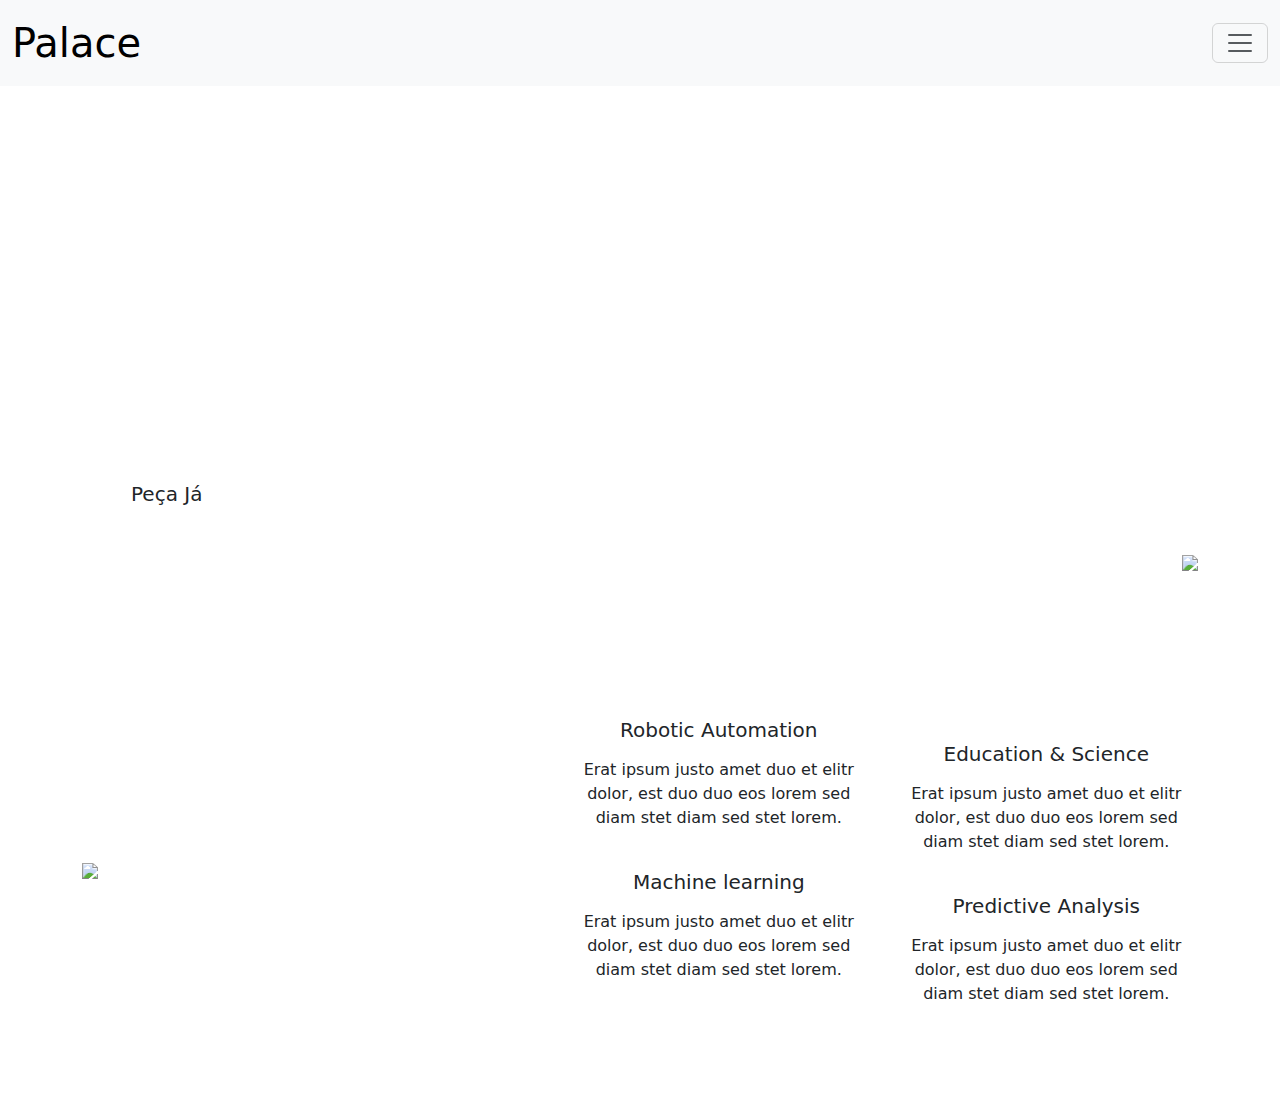
==== index.html @ ada1462c "Add files via upload" ====
<!DOCTYPE html>
<html lang="en">
<head>
    <!-- Title -->
    <title>Palace pães de Queijo </title>

    <!-- Icon Website -->
    <link rel="Icon" href="assets/img/logo.png"> 

    <!-- Meta Tags -->
    <meta charset="utf-8">
    <meta content="width=device-width, initial-scale=1.0" name="viewport">

    <!-- Customized Bootstrap Stylesheet -->
    <link href="https://cdn.jsdelivr.net/npm/bootstrap@5.3.2/dist/css/bootstrap.min.css" rel="stylesheet">

    <!-- Customized Css Stylesheet -->
    <link href="css/style.css" rel="stylesheet">

    <!-- Import Font Open Sans -->
    <link rel="preconnect" href="https://fonts.googleapis.com">
    <link rel="preconnect" href="https://fonts.gstatic.com" crossorigin>
    <link href="https://fonts.googleapis.com/css2?family=Open+Sans&display=swap" rel="stylesheet">
</head>
<body>

    <!-- Start NavBar -->
    <nav class="navbar bg-body-tertiary fixed-top secondary-bg-color font-calvino">
        <div class="container-fluid">
            <a class="navbar-brand fs-1 primary-txt-color" href="index.html">Palace</a>
            <button class="navbar-toggler primary-txt-color" type="button" data-bs-toggle="offcanvas"
                data-bs-target="#offcanvasNavbar" aria-controls="offcanvasNavbar" aria-label="Toggle navigation">
                <span class="navbar-toggler-icon  menu"></span>
            </button>
            <div class="offcanvas offcanvas-end primary-txt-color" tabindex="-1" id="offcanvasNavbar"
                aria-labelledby="offcanvasNavbarLabel">
                <div class="offcanvas-header secondary-bg-color">
                    <h5 class="fs-3" id="offcanvasNavbarLabel">Palace</h5>
                    <button type="button" class="btn-close close" data-bs-dismiss="offcanvas"
                        aria-label="Close"></button>
                </div>
                <div class="offcanvas-body ">
                    <ul class="navbar-nav justify-content-end flex-grow-1 pe-3">
                        <li class="nav-item">
                            <a class="nav-link active primary-txt-color" aria-current="page" href="#">Home</a>
                        </li>
                        <li class="nav-item">
                            <a class="nav-link active secondary-txt-color" aria-current="page" href="#">Quem Somos</a>
                        </li>
                    </ul>
                </div>
            </div>
        </div>
    </nav>
    <!-- End NavBar -->

    <!-- Start Container CTA-->
    <div class="container-fluid pt-5 hero-header mb-5 font-open-sans ">
        <div class="container pt-5">
            <div class="row g-5 pt-5">
                <div class="col-lg-6 align-self-center text-center text-lg-start mb-lg-5">
                    <p class="text-white mb-4 animated slideInRight fs-3 primary-txt-color bold">Experimente o Autêntico
                        Sabor dos Pães de
                        Queijo da
                        Palace!<br>

                        <br>Delicie-se com a Combinação Perfeita de Sabor e Textura.<br>

                        <br>Peça Agora e Deixe-se Surpreender!
                    </p>
                    <a href="https://api.whatsapp.com/send?phone=5511983068234"
                        class="btn button py-sm-3 px-sm-5 rounded-pill animated slideInRight fs-5 ">Peça Já</a>
                </div>
                <div class="col-lg-6 align-self-end text-center text-lg-end">
                    <img class="img-fluid" src="assets/img/logo2.png">
                </div>
            </div>
        </div>
    </div>
    <!-- End Container CTA-->

    <!-- Start Container Differential Palace-->
    <div class="container-fluid primary-bg-color mt-5 py-5 font-open-sans secondary-txt-color">
        <div class="container py-5">
            <div class="row g-5 align-items-center">
                <div class="col-lg-5 wow fadeIn" data-wow-delay="0.1s">
                    <img class="img-fluid" src="assets/img/exemplo.png">
                </div>
                <div class="col-lg-7">
                    <div class="row g-4">
                        <div class="col-md-6">
                            <div class="row g-4">
                                <div class="col-12 wow fadeIn" data-wow-delay="0.1s">
                                    <div
                                        class="service-item d-flex flex-column justify-content-center text-center rounded">
                                        <div class="service-icon btn-square">
                                            <i class="fa fa-robot fa-2x"></i>
                                        </div>
                                        <h5 class="mb-3 bold">Robotic Automation</h5>
                                        <p>Erat ipsum justo amet duo et elitr dolor, est duo duo eos lorem sed diam stet
                                            diam sed stet lorem.</p>
                                    </div>
                                </div>
                                <div class="col-12 wow fadeIn" data-wow-delay="0.5s">
                                    <div
                                        class="service-item d-flex flex-column justify-content-center text-center rounded">
                                        <div class="service-icon btn-square">
                                            <i class="fa fa-power-off fa-2x"></i>
                                        </div>
                                        <h5 class="mb-3 bold">Machine learning</h5>
                                        <p>Erat ipsum justo amet duo et elitr dolor, est duo duo eos lorem sed diam stet
                                            diam sed stet lorem.</p>
                                    </div>
                                </div>
                            </div>
                        </div>
                        <div class="col-md-6 pt-md-4">
                            <div class="row g-4">
                                <div class="col-12 wow fadeIn" data-wow-delay="0.3s">
                                    <div
                                        class="service-item d-flex flex-column justify-content-center text-center rounded">
                                        <div class="service-icon btn-square">
                                            <i class="fa fa-graduation-cap fa-2x"></i>
                                        </div>
                                        <h5 class="mb-3 bold">Education & Science</h5>
                                        <p>Erat ipsum justo amet duo et elitr dolor, est duo duo eos lorem sed diam stet
                                            diam sed stet lorem.</p>
                                    </div>
                                </div>
                                <div class="col-12 wow fadeIn" data-wow-delay="0.7s">
                                    <div
                                        class="service-item d-flex flex-column justify-content-center text-center rounded">
                                        <div class="service-icon btn-square">
                                            <i class="fa fa-brain fa-2x"></i>
                                        </div>
                                        <h5 class="mb-3 bold">Predictive Analysis</h5>
                                        <p>Erat ipsum justo amet duo et elitr dolor, est duo duo eos lorem sed diam stet
                                            diam sed stet lorem.</p>
                                    </div>
                                </div>
                            </div>
                        </div>
                    </div>
                </div>
            </div>
        </div>
    </div>
     <!-- End Container Differential Palace-->

    <!-- Template Javascript -->
    <script src="https://cdn.jsdelivr.net/npm/bootstrap@5.3.2/dist/js/bootstrap.bundle.min.js"></script>
</body>
</html>
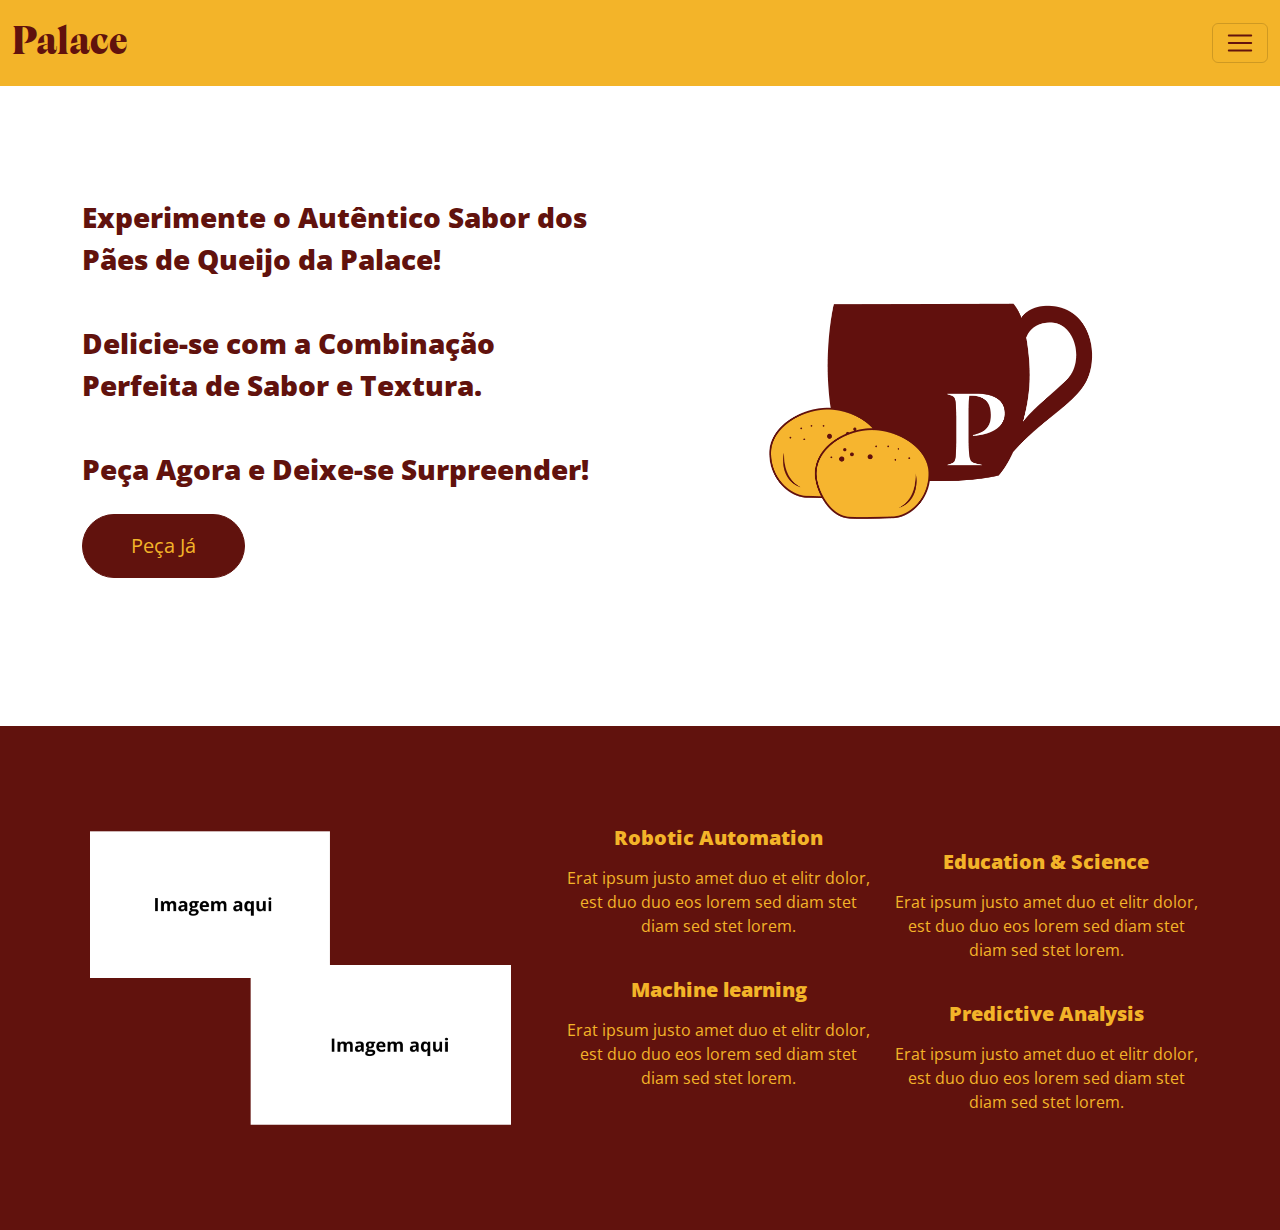
==== commit 5606576f: "Update index.html" ====
--- a/index.html
+++ b/index.html
@@ -4,12 +4,9 @@
     <!-- Title -->
     <title>Palace pães de Queijo </title>
 
-    <!-- Icon Website -->
-    <link rel="Icon" href="assets/img/logo.png"> 
-
     <!-- Meta Tags -->
-    <meta charset="utf-8">
-    <meta content="width=device-width, initial-scale=1.0" name="viewport">
+   <meta charset="UTF-8">
+   <meta name="viewport" content="width=device-width, initial-scale=1.0">
 
     <!-- Customized Bootstrap Stylesheet -->
     <link href="https://cdn.jsdelivr.net/npm/bootstrap@5.3.2/dist/css/bootstrap.min.css" rel="stylesheet">
@@ -25,7 +22,7 @@
 <body>
 
     <!-- Start NavBar -->
-    <nav class="navbar bg-body-tertiary fixed-top secondary-bg-color font-calvino">
+    <nav class="navbar fixed-top secondary-bg-color font-calvino">
         <div class="container-fluid">
             <a class="navbar-brand fs-1 primary-txt-color" href="index.html">Palace</a>
             <button class="navbar-toggler primary-txt-color" type="button" data-bs-toggle="offcanvas"
@@ -150,4 +147,4 @@
     <!-- Template Javascript -->
     <script src="https://cdn.jsdelivr.net/npm/bootstrap@5.3.2/dist/js/bootstrap.bundle.min.js"></script>
 </body>
-</html>+</html>
--- a/css/style.css
+++ b/css/style.css
@@ -0,0 +1,78 @@
+/* Import Font Calvino */
+
+@font-face {
+    font-family: calvino;
+    src: url(../assets/font/calvino/Calvino-Grande-Black-trial.ttf);
+}
+
+/* Set Variables of Color */
+
+:root {
+    --primary-color: #61120d;
+    --secondary-color: #f3b429;
+}
+
+/* Background Colors */
+
+.primary-bg-color {
+    background-color: var(--primary-color) !important;
+}
+
+.secondary-bg-color {
+    background-color: var(--secondary-color) !important;
+}
+
+/* Text Colors */
+
+.primary-txt-color {
+    color: var(--primary-color) !important;
+}
+
+.secondary-txt-color {
+    color: var(--secondary-color) !important;
+}
+
+/* Fonts */
+
+.font-calvino {
+    font-family: calvino;
+}
+
+.font-open-sans {
+    font-family: 'Open Sans', sans-serif;
+}
+
+.bold {
+    font-weight: 800;
+}
+
+/* Config Button*/
+
+.button {
+    border: 1px solid var(--primary-color);
+    border-radius: 60px !important;
+    color: var(--secondary-color) !important;
+    font-weight: 400;
+    background-color: var(--primary-color) !important;
+}
+
+.button:hover {
+    border: 1px solid var(--secondary-color);
+    border-radius: 60px !important;
+    color: var(--primary-color) !important;
+    background-color: var(--secondary-color) !important;
+}
+
+/* Config Menu*/
+
+.menu {
+    background-image: url("data:image/svg+xml;charset=utf8,%3Csvg viewBox='0 0 32 32' xmlns='http://www.w3.org/2000/svg'%3E%3Cpath stroke='rgba(99, 19, 13, 1)' stroke-width='2' stroke-linecap='round' stroke-miterlimit='10' d='M4 8h24M4 16h24M4 24h24'/%3E%3C/svg%3E") !important;
+}
+
+.close {
+    background-image: url("../assets/img/close.png") !important;
+}
+
+.width {
+    width: 70px;
+}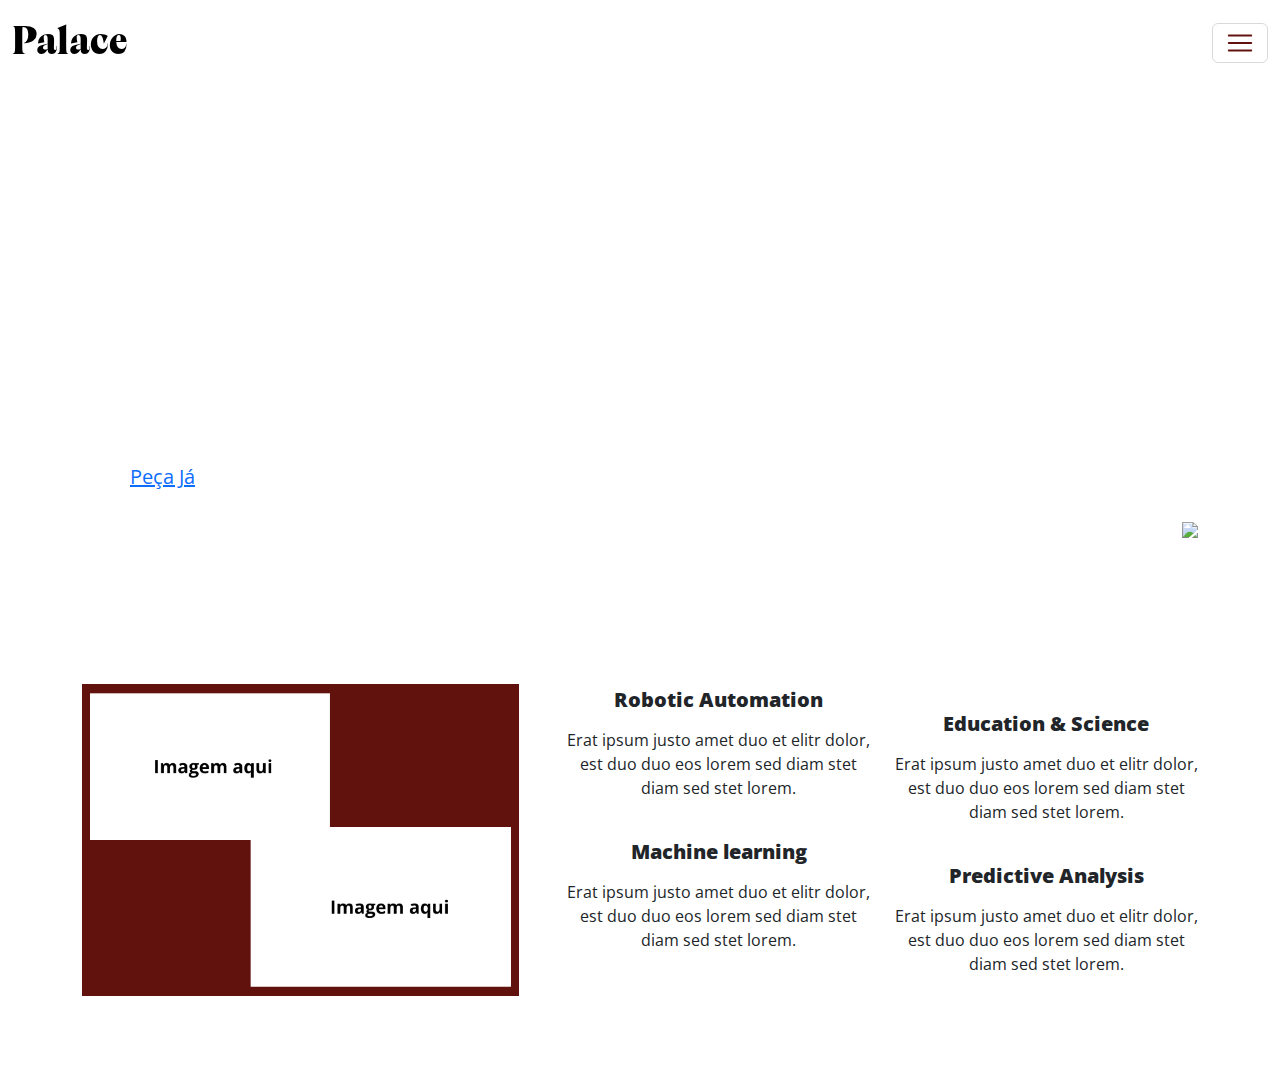
==== commit a1d4366a: "Update index.html" ====
--- a/index.html
+++ b/index.html
@@ -1,37 +1,27 @@
 <!DOCTYPE html>
 <html lang="en">
 <head>
-    <!-- Title -->
     <title>Palace pães de Queijo </title>
-
-    <!-- Meta Tags -->
-   <meta charset="UTF-8">
-   <meta name="viewport" content="width=device-width, initial-scale=1.0">
-
-    <!-- Customized Bootstrap Stylesheet -->
+    <meta charset="UTF-8">
+    <meta name="viewport" content="width=device-width, initial-scale=1.0">
     <link href="https://cdn.jsdelivr.net/npm/bootstrap@5.3.2/dist/css/bootstrap.min.css" rel="stylesheet">
-
-    <!-- Customized Css Stylesheet -->
     <link href="css/style.css" rel="stylesheet">
-
-    <!-- Import Font Open Sans -->
     <link rel="preconnect" href="https://fonts.googleapis.com">
     <link rel="preconnect" href="https://fonts.gstatic.com" crossorigin>
     <link href="https://fonts.googleapis.com/css2?family=Open+Sans&display=swap" rel="stylesheet">
 </head>
 <body>
 
-    <!-- Start NavBar -->
-    <nav class="navbar fixed-top secondary-bg-color font-calvino">
+    <nav class="navbar fixed-top bg-custom-nd font-calvino">
         <div class="container-fluid">
-            <a class="navbar-brand fs-1 primary-txt-color" href="index.html">Palace</a>
-            <button class="navbar-toggler primary-txt-color" type="button" data-bs-toggle="offcanvas"
+            <a class="navbar-brand fs-1 color-st" href="index.html">Palace</a>
+            <button class="navbar-toggler color-st" type="button" data-bs-toggle="offcanvas"
                 data-bs-target="#offcanvasNavbar" aria-controls="offcanvasNavbar" aria-label="Toggle navigation">
                 <span class="navbar-toggler-icon  menu"></span>
             </button>
-            <div class="offcanvas offcanvas-end primary-txt-color" tabindex="-1" id="offcanvasNavbar"
+            <div class="offcanvas offcanvas-end color-st" tabindex="-1" id="offcanvasNavbar"
                 aria-labelledby="offcanvasNavbarLabel">
-                <div class="offcanvas-header secondary-bg-color">
+                <div class="offcanvas-header bg-custom-nd">
                     <h5 class="fs-3" id="offcanvasNavbarLabel">Palace</h5>
                     <button type="button" class="btn-close close" data-bs-dismiss="offcanvas"
                         aria-label="Close"></button>
@@ -39,24 +29,22 @@
                 <div class="offcanvas-body ">
                     <ul class="navbar-nav justify-content-end flex-grow-1 pe-3">
                         <li class="nav-item">
-                            <a class="nav-link active primary-txt-color" aria-current="page" href="#">Home</a>
+                            <a class="nav-link active color-st" aria-current="page" href="index.html">Home</a>
                         </li>
                         <li class="nav-item">
-                            <a class="nav-link active secondary-txt-color" aria-current="page" href="#">Quem Somos</a>
+                            <a class="nav-link active custom-color-st aria-current="page" href="#">Quem Somos</a>
                         </li>
                     </ul>
                 </div>
             </div>
         </div>
     </nav>
-    <!-- End NavBar -->
-
-    <!-- Start Container CTA-->
+    
     <div class="container-fluid pt-5 hero-header mb-5 font-open-sans ">
         <div class="container pt-5">
             <div class="row g-5 pt-5">
                 <div class="col-lg-6 align-self-center text-center text-lg-start mb-lg-5">
-                    <p class="text-white mb-4 animated slideInRight fs-3 primary-txt-color bold">Experimente o Autêntico
+                    <p class="text-white mb-4 animated slideInRight fs-3 color-st bold">Experimente o Autêntico
                         Sabor dos Pães de
                         Queijo da
                         Palace!<br>
@@ -66,18 +54,16 @@
                         <br>Peça Agora e Deixe-se Surpreender!
                     </p>
                     <a href="https://api.whatsapp.com/send?phone=5511983068234"
-                        class="btn button py-sm-3 px-sm-5 rounded-pill animated slideInRight fs-5 ">Peça Já</a>
+                        class="btn-custom py-sm-3 px-sm-5 rounded-pill animated slideInRight fs-5 ">Peça Já</a>
                 </div>
                 <div class="col-lg-6 align-self-end text-center text-lg-end">
-                    <img class="img-fluid" src="assets/img/logo2.png">
+                    <img class="img-fluid" src="assets/img/logo.png">
                 </div>
             </div>
         </div>
     </div>
-    <!-- End Container CTA-->
-
-    <!-- Start Container Differential Palace-->
-    <div class="container-fluid primary-bg-color mt-5 py-5 font-open-sans secondary-txt-color">
+    
+    <div class="container-fluid bg-custom-st mt-5 py-5 font-open-sans color-nd">
         <div class="container py-5">
             <div class="row g-5 align-items-center">
                 <div class="col-lg-5 wow fadeIn" data-wow-delay="0.1s">
@@ -142,9 +128,7 @@
             </div>
         </div>
     </div>
-     <!-- End Container Differential Palace-->
-
-    <!-- Template Javascript -->
+    
     <script src="https://cdn.jsdelivr.net/npm/bootstrap@5.3.2/dist/js/bootstrap.bundle.min.js"></script>
 </body>
 </html>
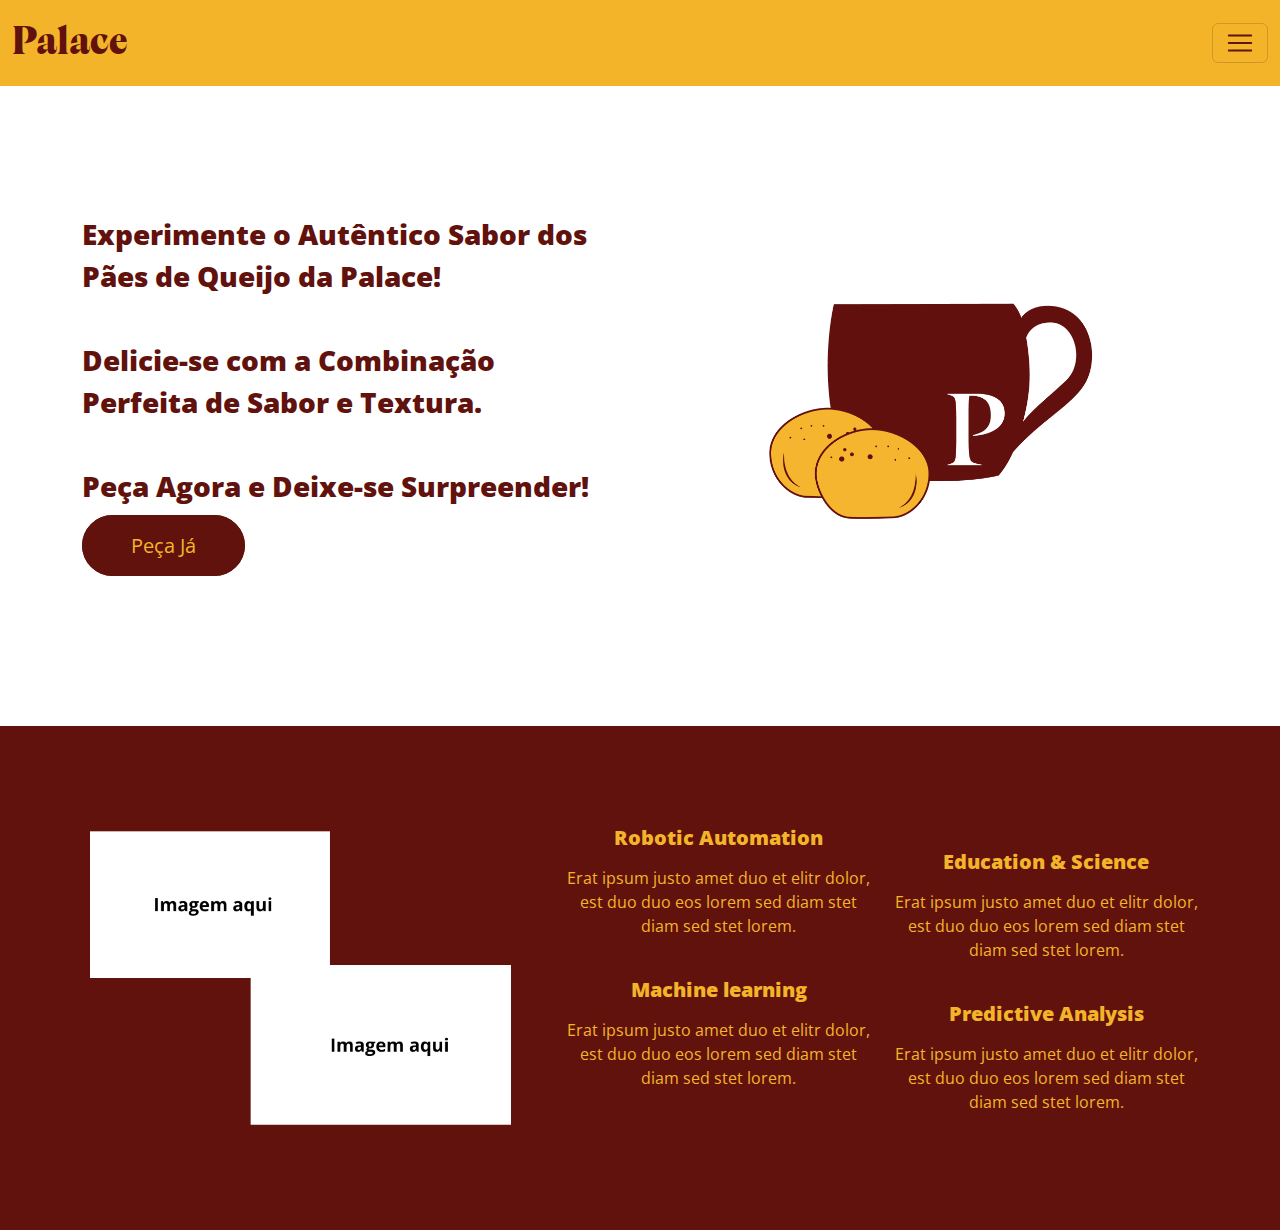
==== commit 03b368d6: "Update index.html" ====
--- a/index.html
+++ b/index.html
@@ -14,7 +14,7 @@
 
     <nav class="navbar fixed-top bg-custom-nd font-calvino">
         <div class="container-fluid">
-            <a class="navbar-brand fs-1 color-st" href="index.html">Palace</a>
+            <a class="navbar-brand fs-1 color-st hover-animation" href="index.html">Palace</a>
             <button class="navbar-toggler color-st" type="button" data-bs-toggle="offcanvas"
                 data-bs-target="#offcanvasNavbar" aria-controls="offcanvasNavbar" aria-label="Toggle navigation">
                 <span class="navbar-toggler-icon  menu"></span>
@@ -22,17 +22,23 @@
             <div class="offcanvas offcanvas-end color-st" tabindex="-1" id="offcanvasNavbar"
                 aria-labelledby="offcanvasNavbarLabel">
                 <div class="offcanvas-header bg-custom-nd">
-                    <h5 class="fs-3" id="offcanvasNavbarLabel">Palace</h5>
+                    <h5 class="fs-2" id="offcanvasNavbarLabel">Palace</h5>
                     <button type="button" class="btn-close close" data-bs-dismiss="offcanvas"
                         aria-label="Close"></button>
                 </div>
                 <div class="offcanvas-body ">
                     <ul class="navbar-nav justify-content-end flex-grow-1 pe-3">
                         <li class="nav-item">
-                            <a class="nav-link active color-st" aria-current="page" href="index.html">Home</a>
+                            <a class="nav-link active color-st hover-transition fs-5" aria-current="page" href="index.html">Home</a>
                         </li>
                         <li class="nav-item">
-                            <a class="nav-link active custom-color-st aria-current="page" href="#">Quem Somos</a>
+                            <a class="nav-link active color-st hover-transition fs-5" aria-current="page" href="quem_somos.html">Quem Somos</a>
+                        </li>
+                        <li class="nav-item">
+                            <a class="nav-link active color-st hover-transition fs-5" aria-current="page" href="https://www.instagram.com/palace_paesdequeijo/l">Instagram</a>
+                        </li>
+                        <li class="nav-item">
+                            <a class="nav-link active color-st hover-transition fs-5" aria-current="page" href="https://api.whatsapp.com/send?phone=5511983068234">Whatsapp</a>
                         </li>
                     </ul>
                 </div>
@@ -44,7 +50,7 @@
         <div class="container pt-5">
             <div class="row g-5 pt-5">
                 <div class="col-lg-6 align-self-center text-center text-lg-start mb-lg-5">
-                    <p class="text-white mb-4 animated slideInRight fs-3 color-st bold">Experimente o Autêntico
+                    <p class="mb-4 animated slideInRight fs-3 color-st bold">Experimente o Autêntico
                         Sabor dos Pães de
                         Queijo da
                         Palace!<br>
--- a/css/style.css
+++ b/css/style.css
@@ -14,22 +14,22 @@
 
 /* Background Colors */
 
-.primary-bg-color {
-    background-color: var(--primary-color) !important;
+.bg-custom-st {
+    background-color: var(--primary-color);
 }
 
-.secondary-bg-color {
-    background-color: var(--secondary-color) !important;
+.bg-custom-nd {
+    background-color: var(--secondary-color);
 }
 
 /* Text Colors */
 
-.primary-txt-color {
+.color-st{
     color: var(--primary-color) !important;
 }
 
-.secondary-txt-color {
-    color: var(--secondary-color) !important;
+.color-nd {
+    color: var(--secondary-color);
 }
 
 /* Fonts */
@@ -48,31 +48,32 @@
 
 /* Config Button*/
 
-.button {
+.btn-custom{
     border: 1px solid var(--primary-color);
-    border-radius: 60px !important;
-    color: var(--secondary-color) !important;
+    border-radius: 60px;
+    color: var(--secondary-color);
     font-weight: 400;
-    background-color: var(--primary-color) !important;
+    background-color: var(--primary-color);
+    text-decoration: none;
 }
 
-.button:hover {
+.btn-custom:hover {
     border: 1px solid var(--secondary-color);
-    border-radius: 60px !important;
-    color: var(--primary-color) !important;
-    background-color: var(--secondary-color) !important;
+    border-radius: 60px;
+    color: var(--primary-color);
+    background-color: var(--secondary-color);
 }
 
 /* Config Menu*/
 
 .menu {
-    background-image: url("data:image/svg+xml;charset=utf8,%3Csvg viewBox='0 0 32 32' xmlns='http://www.w3.org/2000/svg'%3E%3Cpath stroke='rgba(99, 19, 13, 1)' stroke-width='2' stroke-linecap='round' stroke-miterlimit='10' d='M4 8h24M4 16h24M4 24h24'/%3E%3C/svg%3E") !important;
+    background-image: url("data:image/svg+xml;charset=utf8,%3Csvg viewBox='0 0 32 32' xmlns='http://www.w3.org/2000/svg'%3E%3Cpath stroke='rgba(99, 19, 13, 1)' stroke-width='2' stroke-linecap='round' stroke-miterlimit='10' d='M4 8h24M4 16h24M4 24h24'/%3E%3C/svg%3E");
 }
 
 .close {
-    background-image: url("../assets/img/close.png") !important;
+    background-image: url("../assets/img/close.png");
 }
 
 .width {
     width: 70px;
-}+}
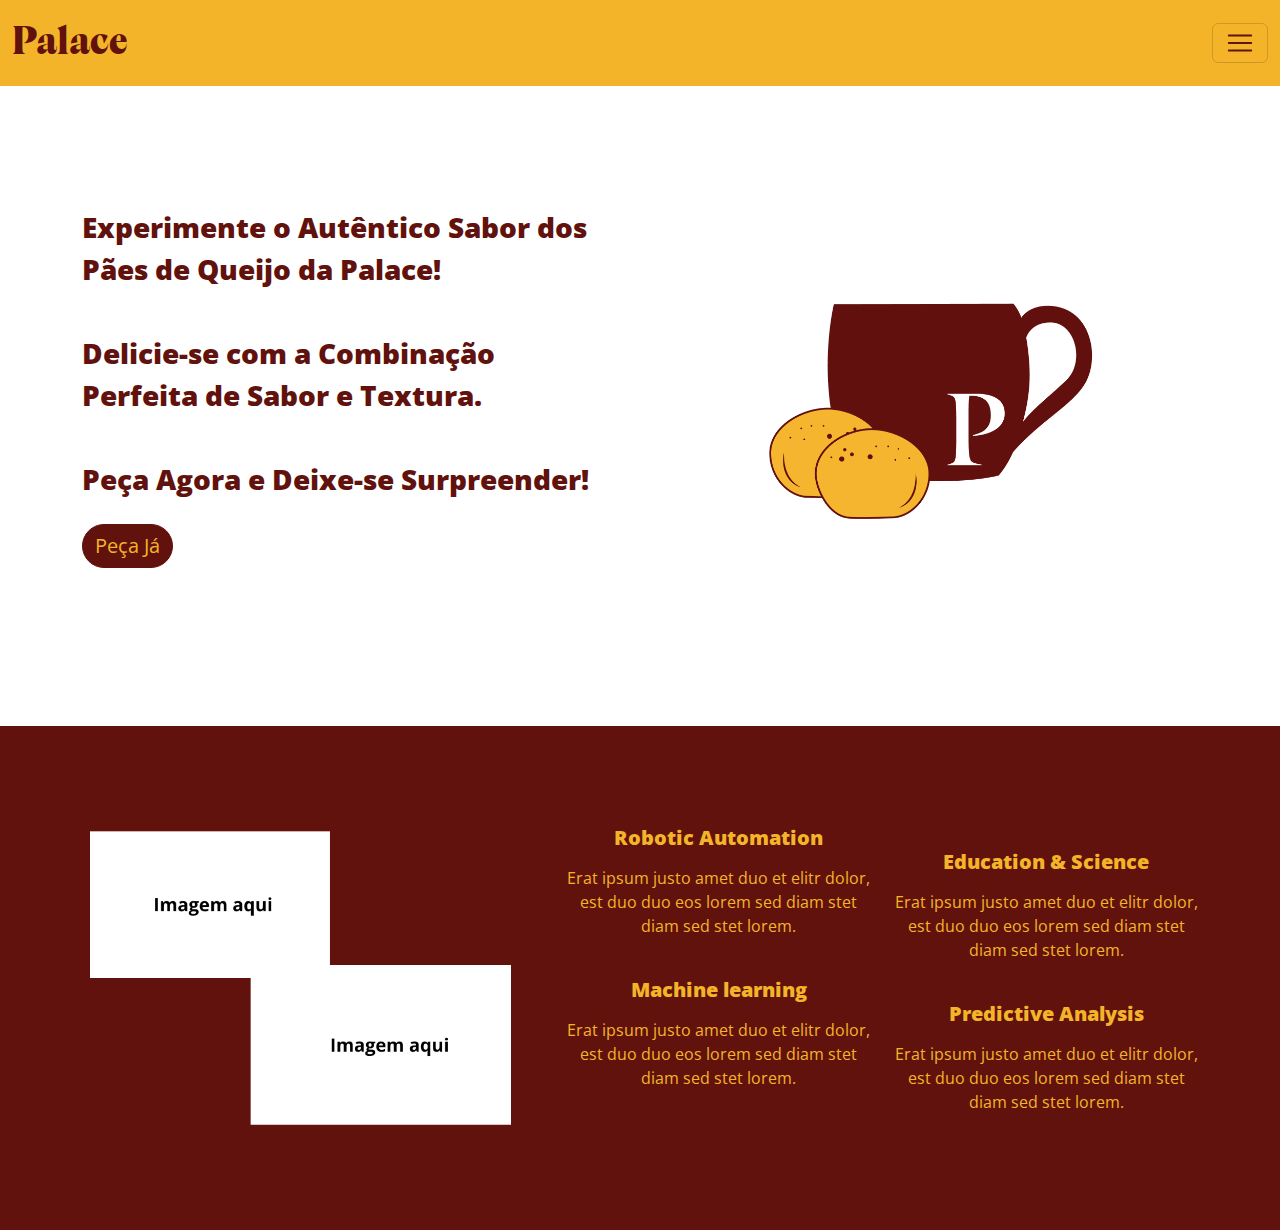
==== commit 714edf5e: "Update index.html" ====
--- a/index.html
+++ b/index.html
@@ -60,7 +60,7 @@
                         <br>Peça Agora e Deixe-se Surpreender!
                     </p>
                     <a href="https://api.whatsapp.com/send?phone=5511983068234"
-                        class="btn-custom py-sm-3 px-sm-5 rounded-pill animated slideInRight fs-5 ">Peça Já</a>
+                        class="btn btn-custom fs-5">Peça Já</a>
                 </div>
                 <div class="col-lg-6 align-self-end text-center text-lg-end">
                     <img class="img-fluid" src="assets/img/logo.png">
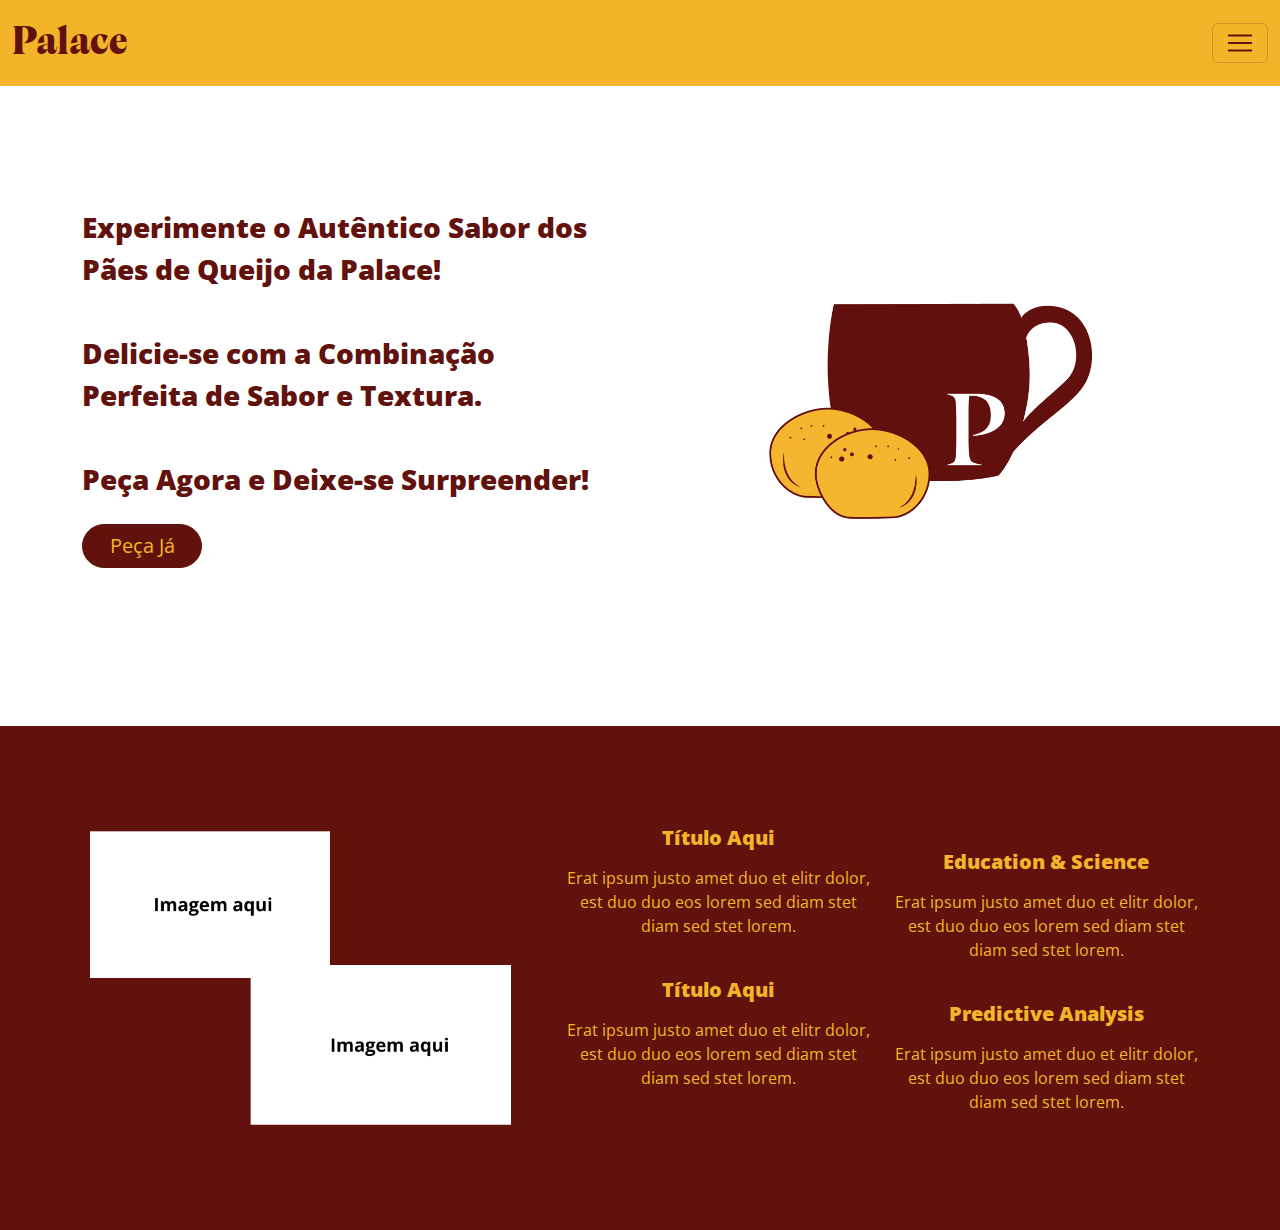
==== commit 5e033529: "Atualizar o index.html" ====
--- a/index.html
+++ b/index.html
@@ -85,7 +85,7 @@
                                         <div class="service-icon btn-square">
                                             <i class="fa fa-robot fa-2x"></i>
                                         </div>
-                                        <h5 class="mb-3 bold">Robotic Automation</h5>
+                                        <h5 class="mb-3 bold">Título Aqui</h5>
                                         <p>Erat ipsum justo amet duo et elitr dolor, est duo duo eos lorem sed diam stet
                                             diam sed stet lorem.</p>
                                     </div>
@@ -96,7 +96,7 @@
                                         <div class="service-icon btn-square">
                                             <i class="fa fa-power-off fa-2x"></i>
                                         </div>
-                                        <h5 class="mb-3 bold">Machine learning</h5>
+                                        <h5 class="mb-3 bold">Título Aqui</h5>
                                         <p>Erat ipsum justo amet duo et elitr dolor, est duo duo eos lorem sed diam stet
                                             diam sed stet lorem.</p>
                                     </div>
--- a/css/style.css
+++ b/css/style.css
@@ -1,18 +1,12 @@
-/* Import Font Calvino */
-
 @font-face {
     font-family: calvino;
     src: url(../assets/font/calvino/Calvino-Grande-Black-trial.ttf);
 }
 
-/* Set Variables of Color */
-
 :root {
     --primary-color: #61120d;
     --secondary-color: #f3b429;
 }
-
-/* Background Colors */
 
 .bg-custom-st {
     background-color: var(--primary-color);
@@ -22,8 +16,6 @@
     background-color: var(--secondary-color);
 }
 
-/* Text Colors */
-
 .color-st{
     color: var(--primary-color) !important;
 }
@@ -31,8 +23,6 @@
 .color-nd {
     color: var(--secondary-color);
 }
-
-/* Fonts */
 
 .font-calvino {
     font-family: calvino;
@@ -46,9 +36,8 @@
     font-weight: 800;
 }
 
-/* Config Button*/
-
 .btn-custom{
+    width: 120px;
     border: 1px solid var(--primary-color);
     border-radius: 60px;
     color: var(--secondary-color);
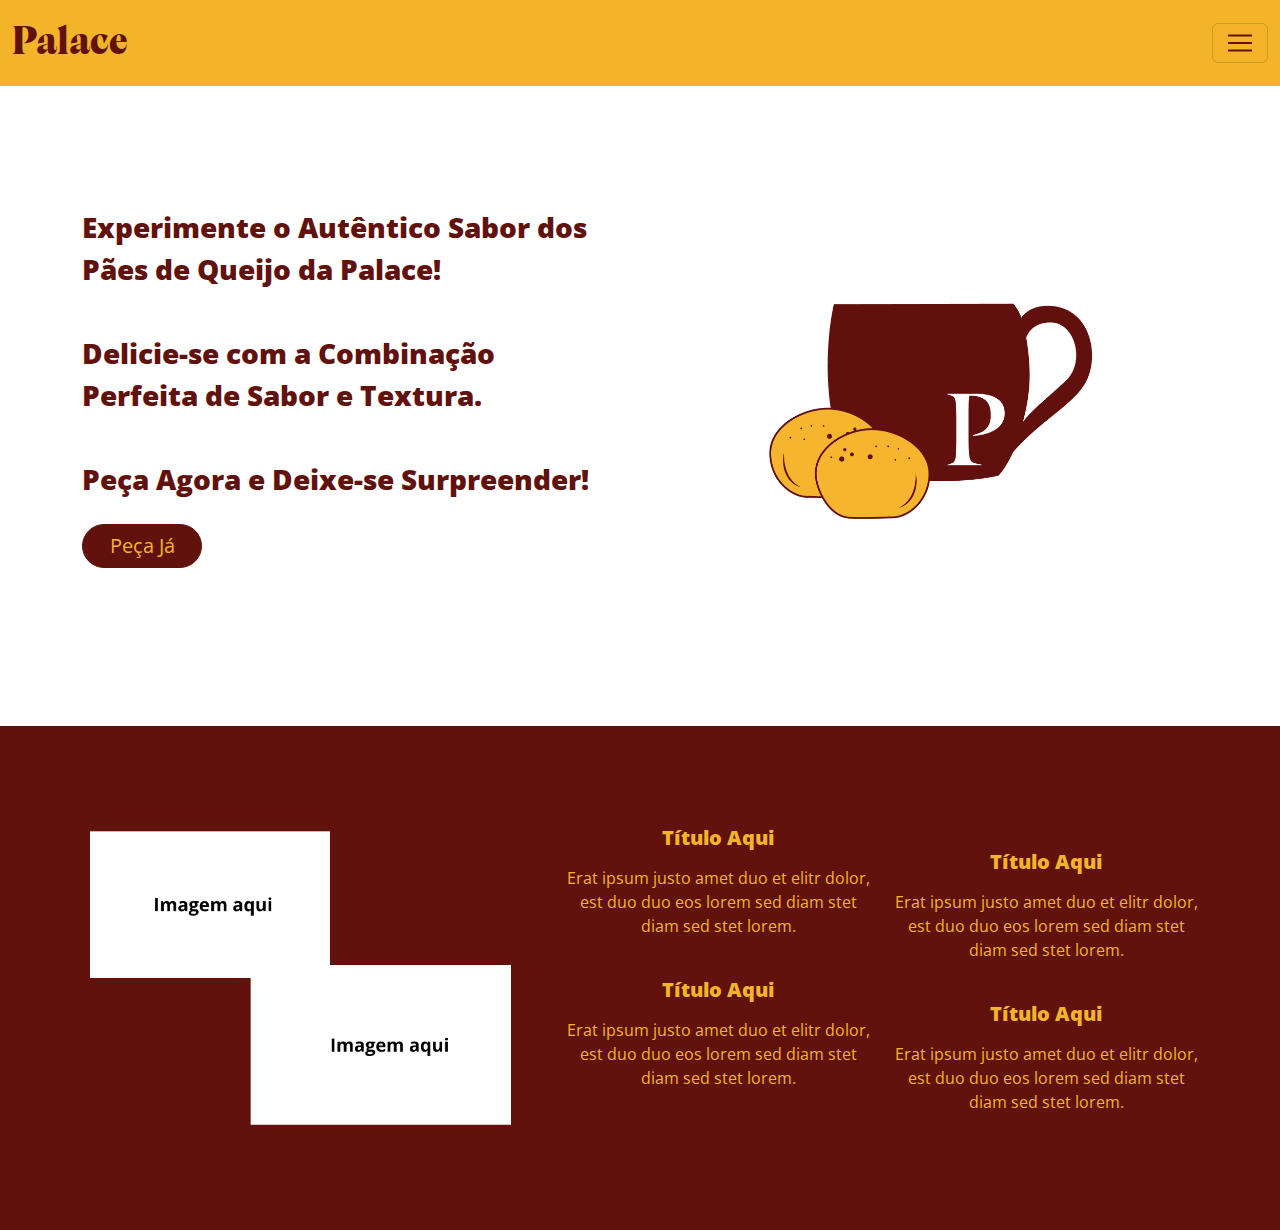
==== commit 3b801af4: "Atualizar o index.html" ====
--- a/index.html
+++ b/index.html
@@ -111,7 +111,7 @@
                                         <div class="service-icon btn-square">
                                             <i class="fa fa-graduation-cap fa-2x"></i>
                                         </div>
-                                        <h5 class="mb-3 bold">Education & Science</h5>
+                                        <h5 class="mb-3 bold">Título Aqui</h5>
                                         <p>Erat ipsum justo amet duo et elitr dolor, est duo duo eos lorem sed diam stet
                                             diam sed stet lorem.</p>
                                     </div>
@@ -122,7 +122,7 @@
                                         <div class="service-icon btn-square">
                                             <i class="fa fa-brain fa-2x"></i>
                                         </div>
-                                        <h5 class="mb-3 bold">Predictive Analysis</h5>
+                                        <h5 class="mb-3 bold">Título Aqui</h5>
                                         <p>Erat ipsum justo amet duo et elitr dolor, est duo duo eos lorem sed diam stet
                                             diam sed stet lorem.</p>
                                     </div>
